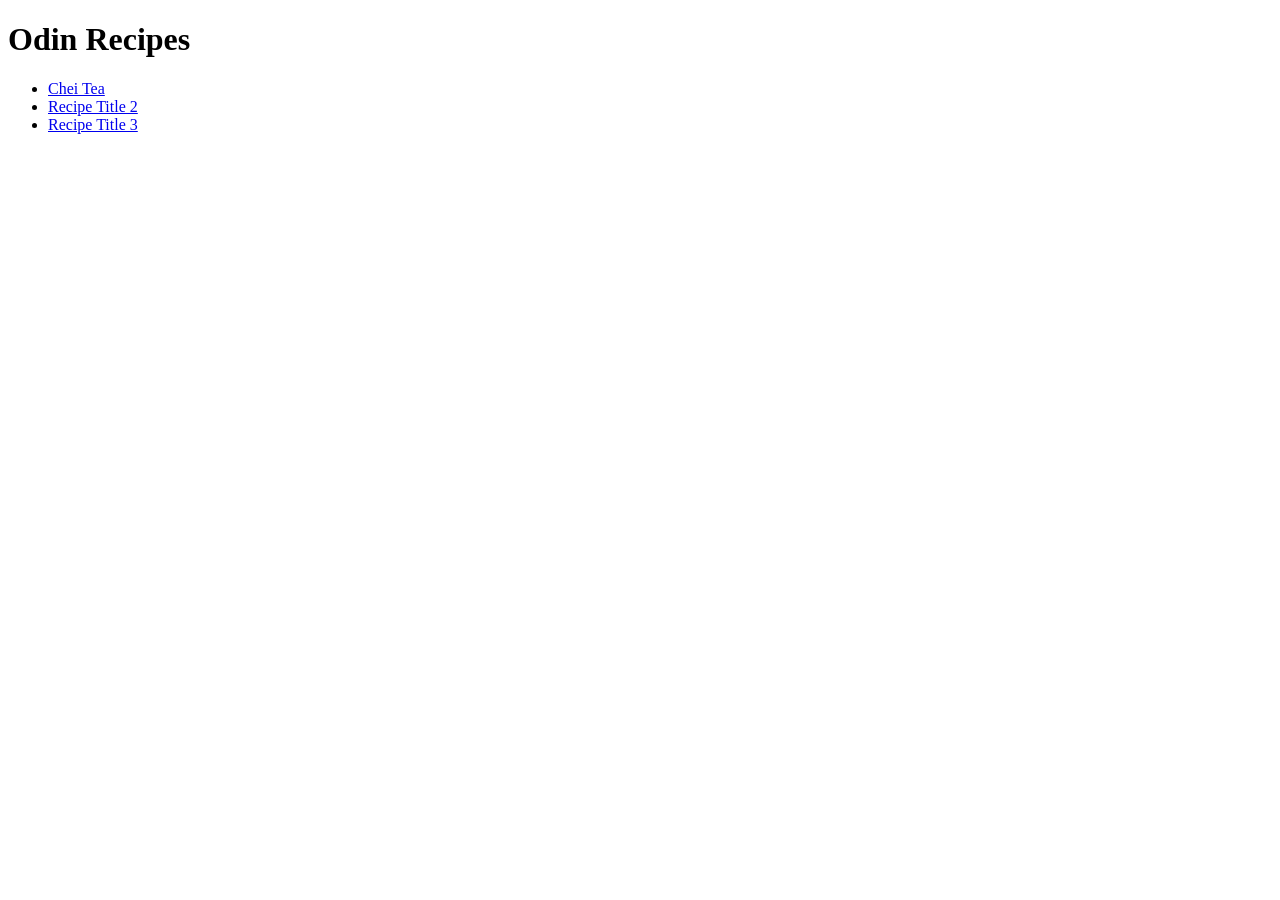
==== index.html @ 391c6ea7 "Rename file name from chai-tea to masala-chai" ====
<!doctype html>
<html lang="en">
  <head>
    <meta charset="UTF-8" />
    <meta name="viewport" content="width=device-width, initial-scale=1.0" />
    <title>Recipes</title>
  </head>
  <body>
    <h1>Odin Recipes</h1>
    <ul>
      <li><a href="recipes/masala-tea.html">Chei Tea</a></li>
      <li><a href="recipes/yourrecipe.html">Recipe Title 2</a></li>
      <li><a href="recipes/yourrecipe.html">Recipe Title 3</a></li>
    </ul>
  </body>
</html>
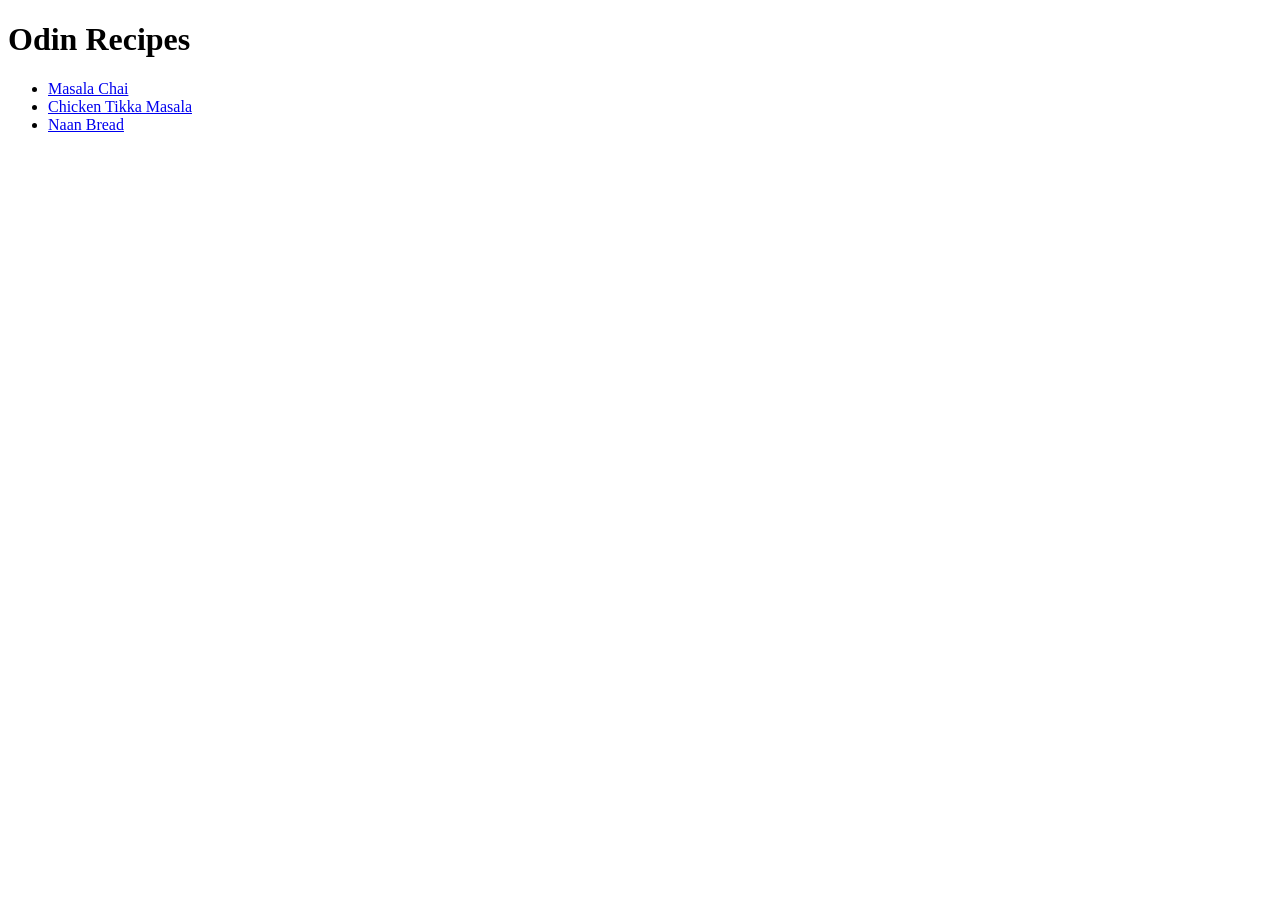
==== commit 5e9cc3fc: "Add chicken tikka masala and naan bread recipes Update main index page with links to new recipes." ====
--- a/index.html
+++ b/index.html
@@ -8,9 +8,11 @@
   <body>
     <h1>Odin Recipes</h1>
     <ul>
-      <li><a href="recipes/masala-tea.html">Chei Tea</a></li>
-      <li><a href="recipes/yourrecipe.html">Recipe Title 2</a></li>
-      <li><a href="recipes/yourrecipe.html">Recipe Title 3</a></li>
+      <li><a href="recipes/masala-chai.html">Masala Chai</a></li>
+      <li>
+        <a href="recipes/chicken-tikka-masala.html">Chicken Tikka Masala</a>
+      </li>
+      <li><a href="recipes/naan-bread.html">Naan Bread</a></li>
     </ul>
   </body>
 </html>
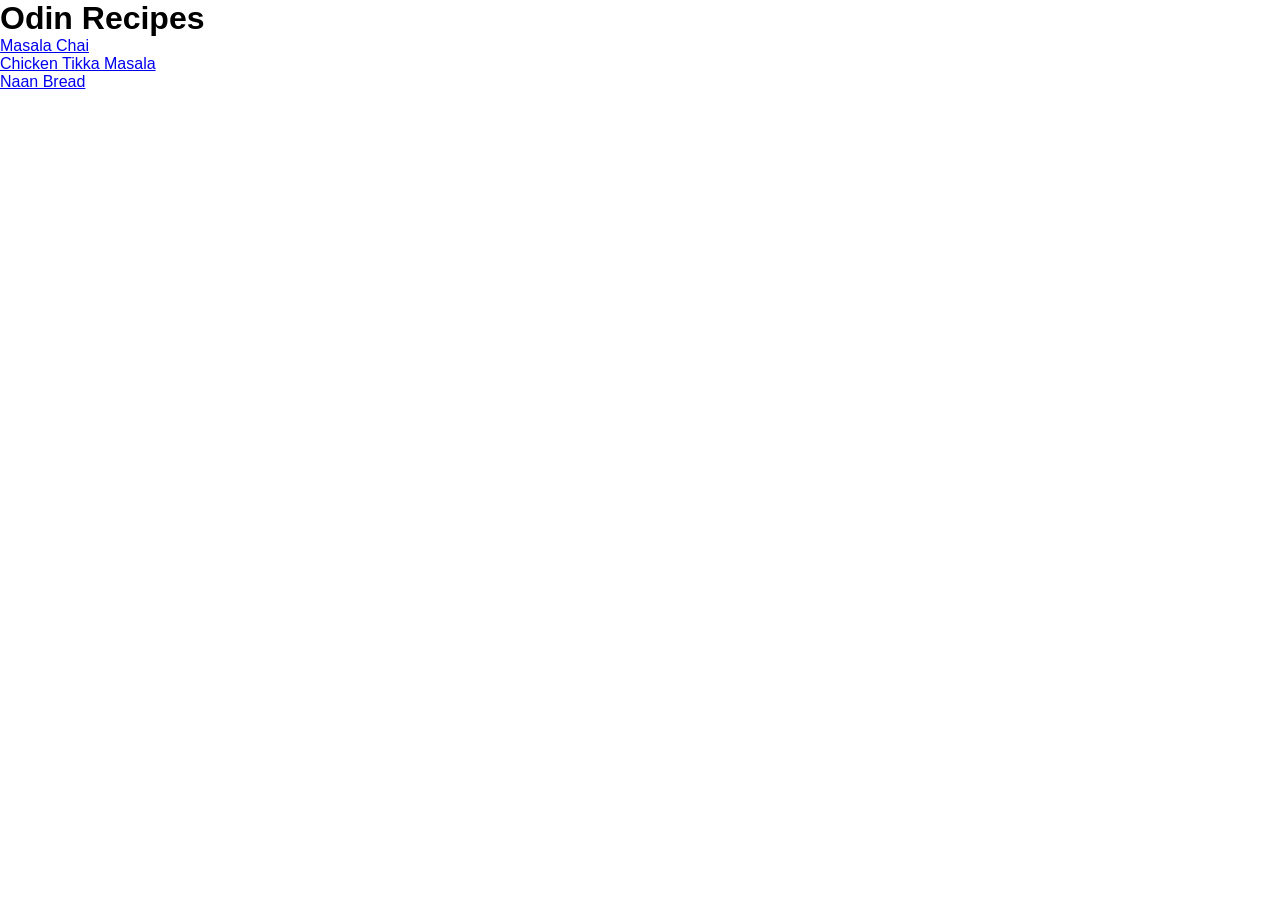
==== commit c6774bff: "CSS setup Create and link the css files. Write the default `style.css`." ====
--- a/index.html
+++ b/index.html
@@ -4,6 +4,8 @@
     <meta charset="UTF-8" />
     <meta name="viewport" content="width=device-width, initial-scale=1.0" />
     <title>Recipes</title>
+    <link rel="stylesheet" href="styles/style.css" />
+    <link rel="stylesheet" href="styles/home.css" />
   </head>
   <body>
     <h1>Odin Recipes</h1>
--- a/styles/style.css
+++ b/styles/style.css
@@ -0,0 +1,11 @@
+* {
+  box-sizing: border-box;
+  margin: 0;
+  padding: 0;
+}
+
+body {
+    background-color: #fff;
+    color: #000;
+    font-family: 'Franklin Gothic Medium', 'Arial Narrow', Arial, sans-serif;
+}
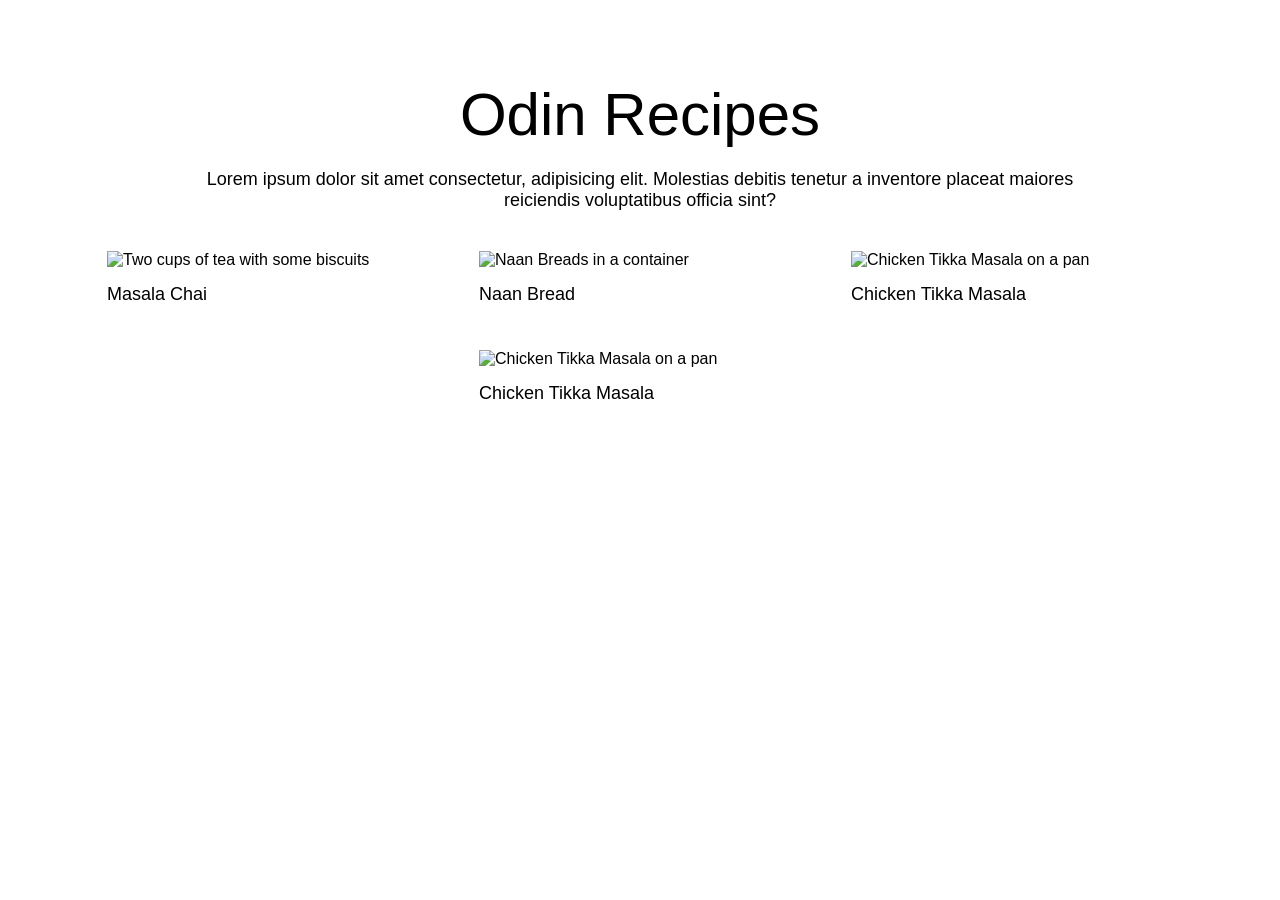
==== commit 81774115: "Style `index.html` Modify `index.html` to use flexbox. Add css to `home.css`." ====
--- a/index.html
+++ b/index.html
@@ -9,12 +9,53 @@
   </head>
   <body>
     <h1>Odin Recipes</h1>
-    <ul>
-      <li><a href="recipes/masala-chai.html">Masala Chai</a></li>
-      <li>
-        <a href="recipes/chicken-tikka-masala.html">Chicken Tikka Masala</a>
-      </li>
-      <li><a href="recipes/naan-bread.html">Naan Bread</a></li>
-    </ul>
+    <p>
+      Lorem ipsum dolor sit amet consectetur, adipisicing elit. Molestias
+      debitis tenetur a inventore placeat maiores reiciendis voluptatibus
+      officia sint?
+    </p>
+    <div class="gallary">
+      <div class="recipe">
+        <a href="recipes/masala-chai.html">
+          <img
+            src="https://images.unsplash.com/photo-1683533699004-7f6b9e5a073f?q=80&w=1169&auto=format&fit=crop&ixlib=rb-4.1.0&ixid=M3wxMjA3fDB8MHxwaG90by1wYWdlfHx8fGVufDB8fHx8fA%3D%3D"
+            alt="Two cups of tea with some biscuits"
+            width="500"
+          />
+          <div class="recipe-name">Masala Chai</div></a
+        >
+      </div>
+      <div class="recipe">
+        <a href="recipes/naan-bread.html">
+          <img
+            src="https://images.unsplash.com/photo-1697155406014-04dc649b0953?q=80&w=1170&auto=format&fit=crop&ixlib=rb-4.1.0&ixid=M3wxMjA3fDB8MHxwaG90by1wYWdlfHx8fGVufDB8fHx8fA%3D%3D"
+            alt="Naan Breads in a container"
+            width="500"
+          />
+          <div class="recipe-name">Naan Bread</div></a
+        >
+      </div>
+      <div class="recipe">
+        <a href="recipes/chicken-tikka-masala.html">
+          <img
+            src="https://images.unsplash.com/photo-1603894584373-5ac82b2ae398?q=80&w=1170&auto=format&fit=crop&ixlib=rb-4.1.0&ixid=M3wxMjA3fDB8MHxwaG90by1wYWdlfHx8fGVufDB8fHx8fA%3D%3D"
+            alt="Chicken Tikka Masala on a pan"
+            width="500"
+          />
+          <div class="recipe-name">Chicken Tikka Masala</div></a
+        >
+      </div>
+      <!-- Add new recipe -->
+             <div class="recipe">
+        <a href="recipes/chicken-tikka-masala.html">
+          <img
+            src="https://images.unsplash.com/photo-1603894584373-5ac82b2ae398?q=80&w=1170&auto=format&fit=crop&ixlib=rb-4.1.0&ixid=M3wxMjA3fDB8MHxwaG90by1wYWdlfHx8fGVufDB8fHx8fA%3D%3D"
+            alt="Chicken Tikka Masala on a pan"
+            width="500"
+          />
+          <div class="recipe-name">Chicken Tikka Masala</div></a
+        >
+      </div>
+    </div>
   </body>
 </html>
--- a/styles/style.css
+++ b/styles/style.css
@@ -2,10 +2,16 @@
   box-sizing: border-box;
   margin: 0;
   padding: 0;
+  /* border: 1px solid red; */
+}
+
+:root {
+  --black: #000;
+  --white: #fff;
+  --green: #b1ecb1;
+  --light-green: #f0faf0;
 }
 
 body {
-    background-color: #fff;
-    color: #000;
-    font-family: 'Franklin Gothic Medium', 'Arial Narrow', Arial, sans-serif;
-}+  font-family:'Segoe UI', Tahoma, Geneva, Verdana, sans-serif;
+}
--- a/styles/home.css
+++ b/styles/home.css
@@ -0,0 +1,56 @@
+h1 {
+  font-size: 60px;
+  font-weight: 100;
+  color: var(--black);
+  text-align: center;
+  margin: 80px auto 20px;
+  width: 70%;
+}
+
+p {
+  font-size: 18px;
+  text-align: center;
+  margin: 0 auto 40px;
+  width: 70%;
+}
+
+a {
+  text-decoration: none;
+  color: var(--black);
+}
+
+.gallary {
+  display: flex;
+  justify-content: center;
+  flex-wrap: wrap;
+  margin: auto 20px;
+}
+
+.recipe {
+  width: 100%;
+  padding: 0 25px;
+  margin: 0 0 30px;
+}
+
+@media screen and (min-width: 700px) {
+  .recipe {
+    width: 50%;
+    padding: 0 25px;
+  }
+}
+
+@media screen and (min-width: 1000px) {
+  .recipe {
+    width: 30%;
+    padding: 0 25px;
+  }
+}
+
+.recipe img {
+  width: 100%;
+}
+
+.recipe .recipe-name {
+    padding: 15px 0;
+    font-size: 18px;
+}
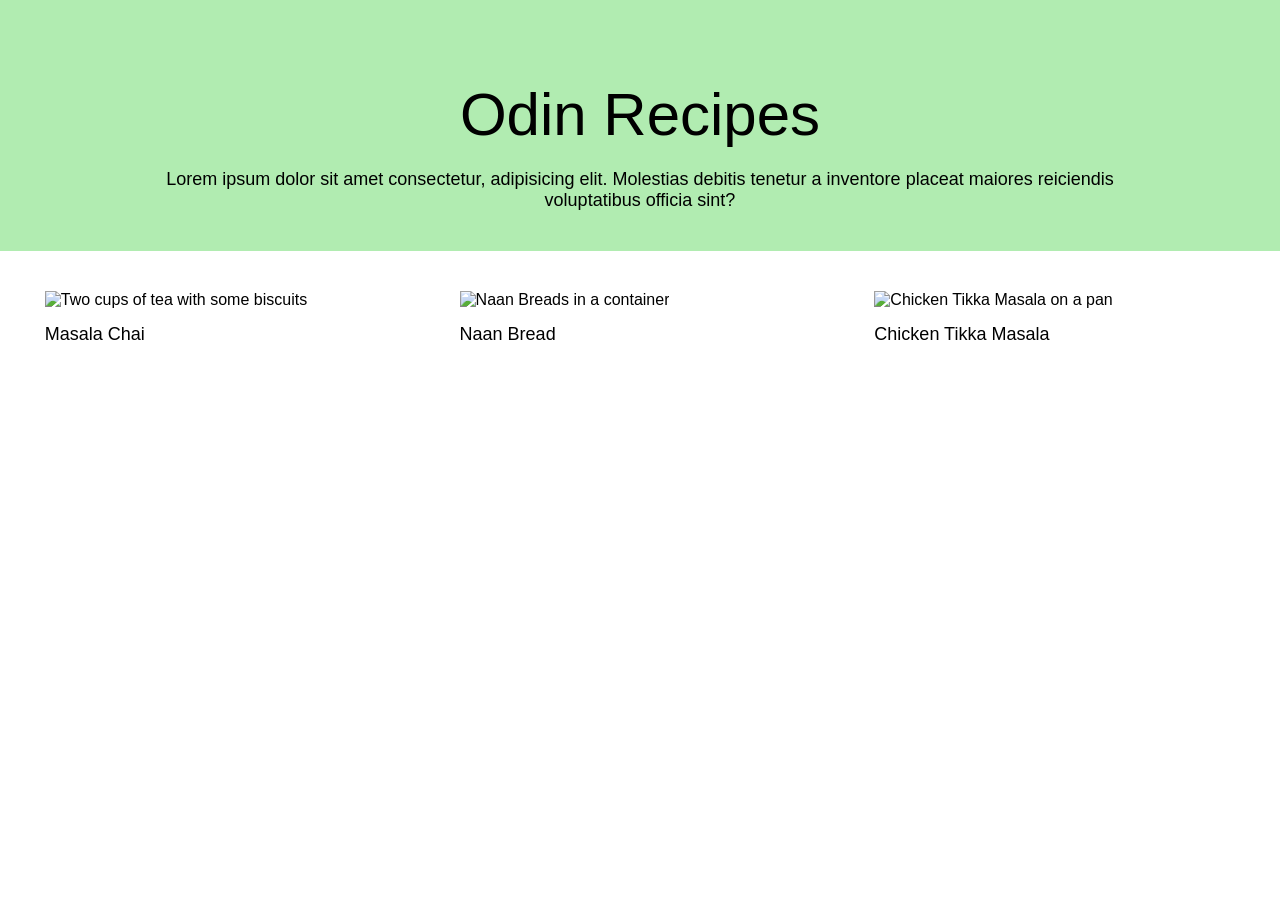
==== commit f44f8587: "Simplify home page style Remove flex box and unnecessary css from `home.css`." ====
--- a/index.html
+++ b/index.html
@@ -8,12 +8,14 @@
     <link rel="stylesheet" href="styles/home.css" />
   </head>
   <body>
-    <h1>Odin Recipes</h1>
-    <p>
-      Lorem ipsum dolor sit amet consectetur, adipisicing elit. Molestias
-      debitis tenetur a inventore placeat maiores reiciendis voluptatibus
-      officia sint?
-    </p>
+    <div class="banner">
+      <h1>Odin Recipes</h1>
+      <p>
+        Lorem ipsum dolor sit amet consectetur, adipisicing elit. Molestias
+        debitis tenetur a inventore placeat maiores reiciendis voluptatibus
+        officia sint?
+      </p>
+    </div>
     <div class="gallary">
       <div class="recipe">
         <a href="recipes/masala-chai.html">
@@ -45,17 +47,6 @@
           <div class="recipe-name">Chicken Tikka Masala</div></a
         >
       </div>
-      <!-- Add new recipe -->
-             <div class="recipe">
-        <a href="recipes/chicken-tikka-masala.html">
-          <img
-            src="https://images.unsplash.com/photo-1603894584373-5ac82b2ae398?q=80&w=1170&auto=format&fit=crop&ixlib=rb-4.1.0&ixid=M3wxMjA3fDB8MHxwaG90by1wYWdlfHx8fGVufDB8fHx8fA%3D%3D"
-            alt="Chicken Tikka Masala on a pan"
-            width="500"
-          />
-          <div class="recipe-name">Chicken Tikka Masala</div></a
-        >
-      </div>
     </div>
   </body>
 </html>
--- a/styles/home.css
+++ b/styles/home.css
@@ -1,17 +1,26 @@
+.banner {
+  background-color: var(--green);
+  margin-bottom: 40px;
+}
+
+h1,
+p {
+  width: 80%;
+  margin: auto;
+}
+
 h1 {
   font-size: 60px;
   font-weight: 100;
   color: var(--black);
   text-align: center;
-  margin: 80px auto 20px;
-  width: 70%;
+  padding: 80px 0 20px;
 }
 
 p {
   font-size: 18px;
   text-align: center;
-  margin: 0 auto 40px;
-  width: 70%;
+  padding: 0 0 40px;
 }
 
 a {
@@ -20,30 +29,13 @@
 }
 
 .gallary {
-  display: flex;
-  justify-content: center;
-  flex-wrap: wrap;
-  margin: auto 20px;
+  margin: 0 20px 0;
 }
 
 .recipe {
-  width: 100%;
-  padding: 0 25px;
-  margin: 0 0 30px;
-}
-
-@media screen and (min-width: 700px) {
-  .recipe {
-    width: 50%;
-    padding: 0 25px;
-  }
-}
-
-@media screen and (min-width: 1000px) {
-  .recipe {
-    width: 30%;
-    padding: 0 25px;
-  }
+  display: inline-block;
+  width: calc((100% / 3) - 3px);
+  padding: 0 2% 30px;
 }
 
 .recipe img {
@@ -51,6 +43,12 @@
 }
 
 .recipe .recipe-name {
-    padding: 15px 0;
-    font-size: 18px;
-}+  padding: 15px 0;
+  font-size: 18px;
+}
+
+@media (max-width: 800px) {
+  .recipe {
+    width: 100%;
+  }
+}
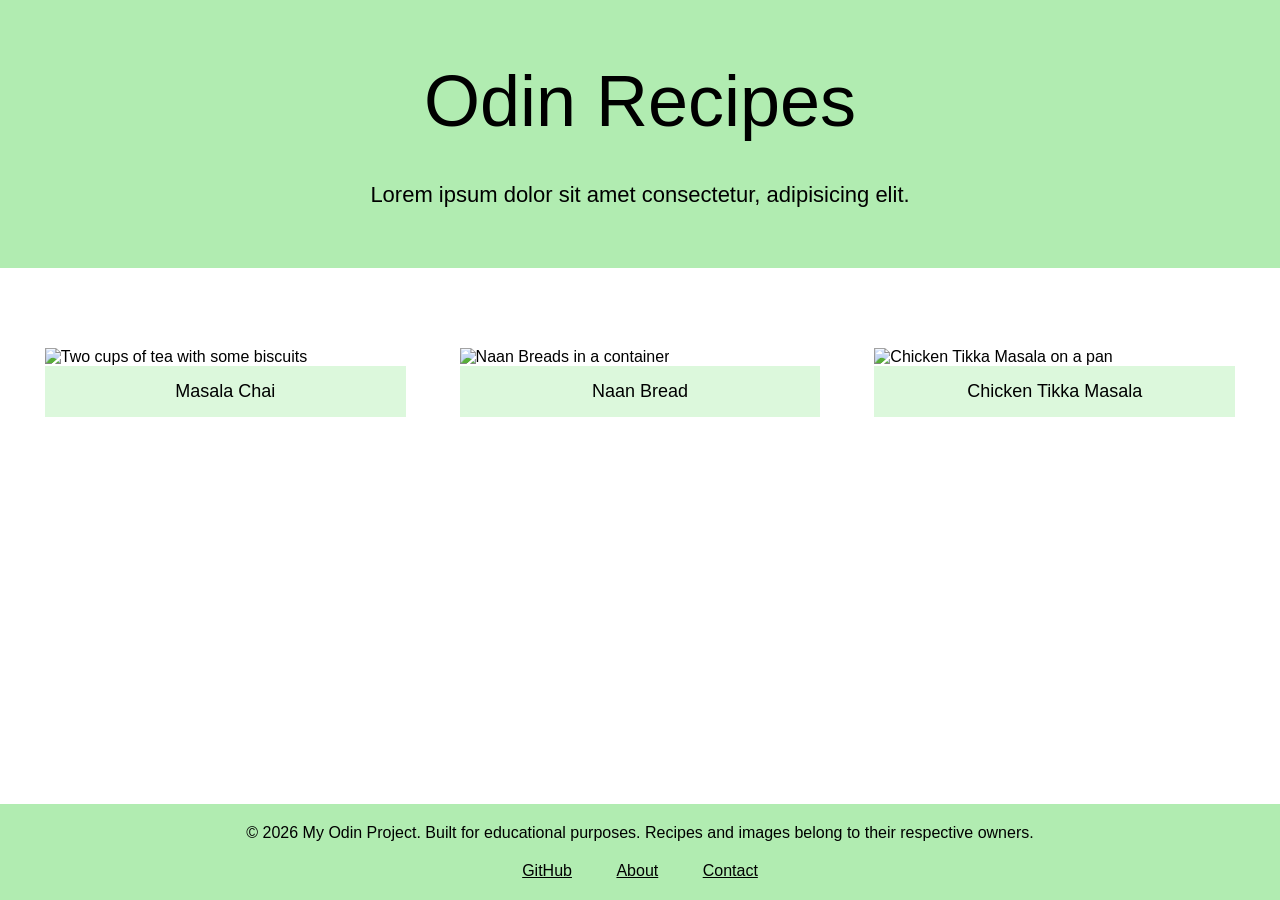
==== commit 4d387153: "Add footer and responsive styles to home page - Add footer section to index.html - Add responsive CS" ====
--- a/index.html
+++ b/index.html
@@ -8,45 +8,54 @@
     <link rel="stylesheet" href="styles/home.css" />
   </head>
   <body>
-    <div class="banner">
-      <h1>Odin Recipes</h1>
-      <p>
-        Lorem ipsum dolor sit amet consectetur, adipisicing elit. Molestias
-        debitis tenetur a inventore placeat maiores reiciendis voluptatibus
-        officia sint?
+    <header>
+      <h1 class="title">Odin Recipes</h1>
+      <p class="subtitle">
+        Lorem ipsum dolor sit amet consectetur, adipisicing elit.
       </p>
-    </div>
-    <div class="gallary">
-      <div class="recipe">
-        <a href="recipes/masala-chai.html">
-          <img
-            src="https://images.unsplash.com/photo-1683533699004-7f6b9e5a073f?q=80&w=1169&auto=format&fit=crop&ixlib=rb-4.1.0&ixid=M3wxMjA3fDB8MHxwaG90by1wYWdlfHx8fGVufDB8fHx8fA%3D%3D"
-            alt="Two cups of tea with some biscuits"
-            width="500"
-          />
-          <div class="recipe-name">Masala Chai</div></a
-        >
-      </div>
-      <div class="recipe">
-        <a href="recipes/naan-bread.html">
-          <img
-            src="https://images.unsplash.com/photo-1697155406014-04dc649b0953?q=80&w=1170&auto=format&fit=crop&ixlib=rb-4.1.0&ixid=M3wxMjA3fDB8MHxwaG90by1wYWdlfHx8fGVufDB8fHx8fA%3D%3D"
-            alt="Naan Breads in a container"
-            width="500"
-          />
-          <div class="recipe-name">Naan Bread</div></a
-        >
-      </div>
-      <div class="recipe">
-        <a href="recipes/chicken-tikka-masala.html">
-          <img
-            src="https://images.unsplash.com/photo-1603894584373-5ac82b2ae398?q=80&w=1170&auto=format&fit=crop&ixlib=rb-4.1.0&ixid=M3wxMjA3fDB8MHxwaG90by1wYWdlfHx8fGVufDB8fHx8fA%3D%3D"
-            alt="Chicken Tikka Masala on a pan"
-            width="500"
-          />
-          <div class="recipe-name">Chicken Tikka Masala</div></a
-        >
-      </div>
-    </div>
+    </header>
+    <main>
+        <div class="recipe">
+          <a href="recipes/masala-chai.html">
+            <img
+              src="https://images.unsplash.com/photo-1683533699004-7f6b9e5a073f?q=80&w=1169&auto=format&fit=crop&ixlib=rb-4.1.0&ixid=M3wxMjA3fDB8MHxwaG90by1wYWdlfHx8fGVufDB8fHx8fA%3D%3D"
+              alt="Two cups of tea with some biscuits"
+              width="500"
+            />
+            <div class="recipe-name">Masala Chai</div></a
+          >
+        </div>
+        <div class="recipe">
+          <a href="recipes/naan-bread.html">
+            <img
+              src="https://images.unsplash.com/photo-1697155406014-04dc649b0953?q=80&w=1170&auto=format&fit=crop&ixlib=rb-4.1.0&ixid=M3wxMjA3fDB8MHxwaG90by1wYWdlfHx8fGVufDB8fHx8fA%3D%3D"
+              alt="Naan Breads in a container"
+              width="500"
+            />
+            <div class="recipe-name">Naan Bread</div></a
+          >
+        </div>
+        <div class="recipe">
+          <a href="recipes/chicken-tikka-masala.html">
+            <img
+              src="https://images.unsplash.com/photo-1603894584373-5ac82b2ae398?q=80&w=1170&auto=format&fit=crop&ixlib=rb-4.1.0&ixid=M3wxMjA3fDB8MHxwaG90by1wYWdlfHx8fGVufDB8fHx8fA%3D%3D"
+              alt="Chicken Tikka Masala on a pan"
+              width="500"
+            />
+            <div class="recipe-name">Chicken Tikka Masala</div></a
+          >
+        </div>
+    </main>
+    <footer>
+      <p class="footer-text">
+        &copy; 2026 My Odin Project. Built for educational purposes. Recipes and
+        images belong to their respective owners.
+      </p>
+      <ul class="footer-links">
+        <li><a href="#">GitHub</a></li>
+        <li><a href="#">About</a></li>
+        <li><a href="#">Contact</a></li>
+      </ul>
+    </footer>
   </body>
 </html>
--- a/styles/style.css
+++ b/styles/style.css
@@ -9,9 +9,9 @@
   --black: #000;
   --white: #fff;
   --green: #b1ecb1;
-  --light-green: #f0faf0;
+  --light-green: #dcf8dc;
 }
 
 body {
-  font-family:'Segoe UI', Tahoma, Geneva, Verdana, sans-serif;
+  font-family: "Segoe UI", Tahoma, Geneva, Verdana, sans-serif;
 }
--- a/styles/home.css
+++ b/styles/home.css
@@ -1,34 +1,30 @@
-.banner {
+header,
+footer {
   background-color: var(--green);
-  margin-bottom: 40px;
+  width: 100%;
+  text-align: center;
 }
 
-h1,
-p {
-  width: 80%;
-  margin: auto;
+/* Header */
+header {
+  margin-bottom: 80px;
 }
 
-h1 {
-  font-size: 60px;
+.title {
+  font-size: 72px;
   font-weight: 100;
   color: var(--black);
-  text-align: center;
-  padding: 80px 0 20px;
+  padding: 60px 0 40px;
 }
 
-p {
-  font-size: 18px;
-  text-align: center;
-  padding: 0 0 40px;
+.subtitle {
+  font-size: 22px;
+  padding: 0 20px 60px;
 }
 
-a {
-  text-decoration: none;
-  color: var(--black);
-}
+/* Main */
 
-.gallary {
+main {
   margin: 0 20px 0;
 }
 
@@ -45,10 +41,74 @@
 .recipe .recipe-name {
   padding: 15px 0;
   font-size: 18px;
+  text-align: center;
+  background-color: var(--light-green);
 }
 
-@media (max-width: 800px) {
+a {
+  text-decoration: none;
+  color: var(--black);
+}
+
+a:hover {
+  text-decoration: underline;
+  opacity: 0.9;
+}
+
+/* Footer */
+footer {
+  position: fixed;
+  bottom: 0;
+}
+
+.footer-text {
+  font-size: 16px;
+  padding: 20px;
+}
+
+.footer-links li {
+  font-size: 16px;
+  display: inline-block;
+  margin: auto;
+  padding: 0 20px 20px;
+}
+
+.footer-links li a {
+  text-decoration: underline;
+}
+
+/* Responsive CSS for smaller screen */
+@media (max-width: 720px) {
   .recipe {
     width: 100%;
   }
+
+  header {
+    margin-bottom: 40px;
+  }
+
+  .title {
+    font-size: 48px;
+    padding: 40px 0 20px;
+  }
+
+  .subtitle {
+    font-size: 16px;
+    padding: 0 15px 40px;
+  }
+
+  footer {
+    position: static;
+    bottom: 0;
+  }
+
+  .footer-text {
+    font-size: 14px;
+    padding: 15px;
+  }
+
+  .footer-links li {
+    font-size: 14px;
+    padding: 0 15px 20px;
+  }
 }
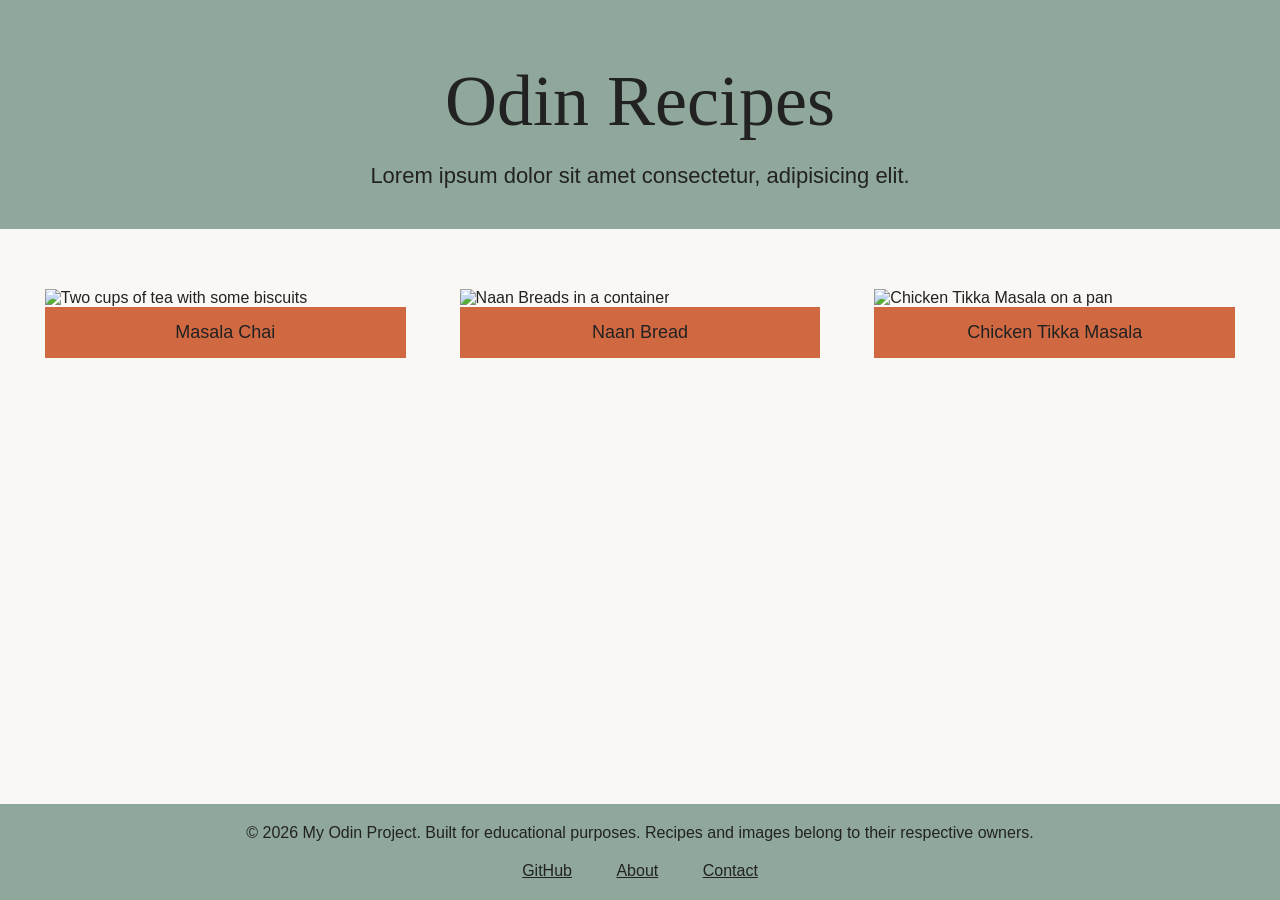
==== commit 3379d98a: "Style: Recipe Pages and Update color palette - Wrote the complete `recipe.css`. - Updated color pale" ====
--- a/index.html
+++ b/index.html
@@ -14,38 +14,40 @@
         Lorem ipsum dolor sit amet consectetur, adipisicing elit.
       </p>
     </header>
+
     <main>
-        <div class="recipe">
-          <a href="recipes/masala-chai.html">
-            <img
-              src="https://images.unsplash.com/photo-1683533699004-7f6b9e5a073f?q=80&w=1169&auto=format&fit=crop&ixlib=rb-4.1.0&ixid=M3wxMjA3fDB8MHxwaG90by1wYWdlfHx8fGVufDB8fHx8fA%3D%3D"
-              alt="Two cups of tea with some biscuits"
-              width="500"
-            />
-            <div class="recipe-name">Masala Chai</div></a
-          >
-        </div>
-        <div class="recipe">
-          <a href="recipes/naan-bread.html">
-            <img
-              src="https://images.unsplash.com/photo-1697155406014-04dc649b0953?q=80&w=1170&auto=format&fit=crop&ixlib=rb-4.1.0&ixid=M3wxMjA3fDB8MHxwaG90by1wYWdlfHx8fGVufDB8fHx8fA%3D%3D"
-              alt="Naan Breads in a container"
-              width="500"
-            />
-            <div class="recipe-name">Naan Bread</div></a
-          >
-        </div>
-        <div class="recipe">
-          <a href="recipes/chicken-tikka-masala.html">
-            <img
-              src="https://images.unsplash.com/photo-1603894584373-5ac82b2ae398?q=80&w=1170&auto=format&fit=crop&ixlib=rb-4.1.0&ixid=M3wxMjA3fDB8MHxwaG90by1wYWdlfHx8fGVufDB8fHx8fA%3D%3D"
-              alt="Chicken Tikka Masala on a pan"
-              width="500"
-            />
-            <div class="recipe-name">Chicken Tikka Masala</div></a
-          >
-        </div>
+      <div class="recipe">
+        <a href="recipes/masala-chai.html">
+          <img
+            src="https://images.unsplash.com/photo-1683533699004-7f6b9e5a073f?q=80&w=1169&auto=format&fit=crop&ixlib=rb-4.1.0&ixid=M3wxMjA3fDB8MHxwaG90by1wYWdlfHx8fGVufDB8fHx8fA%3D%3D"
+            alt="Two cups of tea with some biscuits"
+            width="500"
+          />
+          <div class="recipe-name">Masala Chai</div></a
+        >
+      </div>
+      <div class="recipe">
+        <a href="recipes/naan-bread.html">
+          <img
+            src="https://images.unsplash.com/photo-1697155406014-04dc649b0953?q=80&w=1170&auto=format&fit=crop&ixlib=rb-4.1.0&ixid=M3wxMjA3fDB8MHxwaG90by1wYWdlfHx8fGVufDB8fHx8fA%3D%3D"
+            alt="Naan Breads in a container"
+            width="500"
+          />
+          <div class="recipe-name">Naan Bread</div></a
+        >
+      </div>
+      <div class="recipe">
+        <a href="recipes/chicken-tikka-masala.html">
+          <img
+            src="https://images.unsplash.com/photo-1603894584373-5ac82b2ae398?q=80&w=1170&auto=format&fit=crop&ixlib=rb-4.1.0&ixid=M3wxMjA3fDB8MHxwaG90by1wYWdlfHx8fGVufDB8fHx8fA%3D%3D"
+            alt="Chicken Tikka Masala on a pan"
+            width="500"
+          />
+          <div class="recipe-name">Chicken Tikka Masala</div></a
+        >
+      </div>
     </main>
+
     <footer>
       <p class="footer-text">
         &copy; 2026 My Odin Project. Built for educational purposes. Recipes and
--- a/styles/style.css
+++ b/styles/style.css
@@ -2,16 +2,30 @@
   box-sizing: border-box;
   margin: 0;
   padding: 0;
-  /* border: 1px solid red; */
 }
 
 :root {
-  --black: #000;
-  --white: #fff;
-  --green: #b1ecb1;
-  --light-green: #dcf8dc;
+  --black: #222222;
+  --white: #faf8f5;
+  --green: #8fa89b;
+  --terracotta: #d06942;
 }
 
 body {
   font-family: "Segoe UI", Tahoma, Geneva, Verdana, sans-serif;
+  background-color: var(--white);
+  color: var(--black);
 }
+
+h1,
+h2 {
+  font-family: "Times New Roman", Times, serif;
+}
+
+a {
+  color: var(--black);
+}
+
+a:hover {
+  color: var(--terracotta);
+}
--- a/styles/home.css
+++ b/styles/home.css
@@ -5,24 +5,21 @@
   text-align: center;
 }
 
-/* Header */
 header {
-  margin-bottom: 80px;
+  margin-bottom: 60px;
 }
 
 .title {
   font-size: 72px;
   font-weight: 100;
   color: var(--black);
-  padding: 60px 0 40px;
+  padding: 60px 0 20px;
 }
 
 .subtitle {
   font-size: 22px;
-  padding: 0 20px 60px;
+  padding: 0 20px 40px;
 }
-
-/* Main */
 
 main {
   margin: 0 20px 0;
@@ -38,24 +35,22 @@
   width: 100%;
 }
 
-.recipe .recipe-name {
+.recipe-name {
   padding: 15px 0;
   font-size: 18px;
   text-align: center;
-  background-color: var(--light-green);
+  color: var(--black);
+  background-color: var(--terracotta);
 }
 
-a {
+.recipe a {
   text-decoration: none;
-  color: var(--black);
 }
 
-a:hover {
-  text-decoration: underline;
-  opacity: 0.9;
+.recipe-name:hover {
+  color: var(--white);
 }
 
-/* Footer */
 footer {
   position: fixed;
   bottom: 0;
@@ -75,6 +70,10 @@
 
 .footer-links li a {
   text-decoration: underline;
+}
+
+.footer-links li a:hover {
+  color: var(--white);
 }
 
 /* Responsive CSS for smaller screen */
